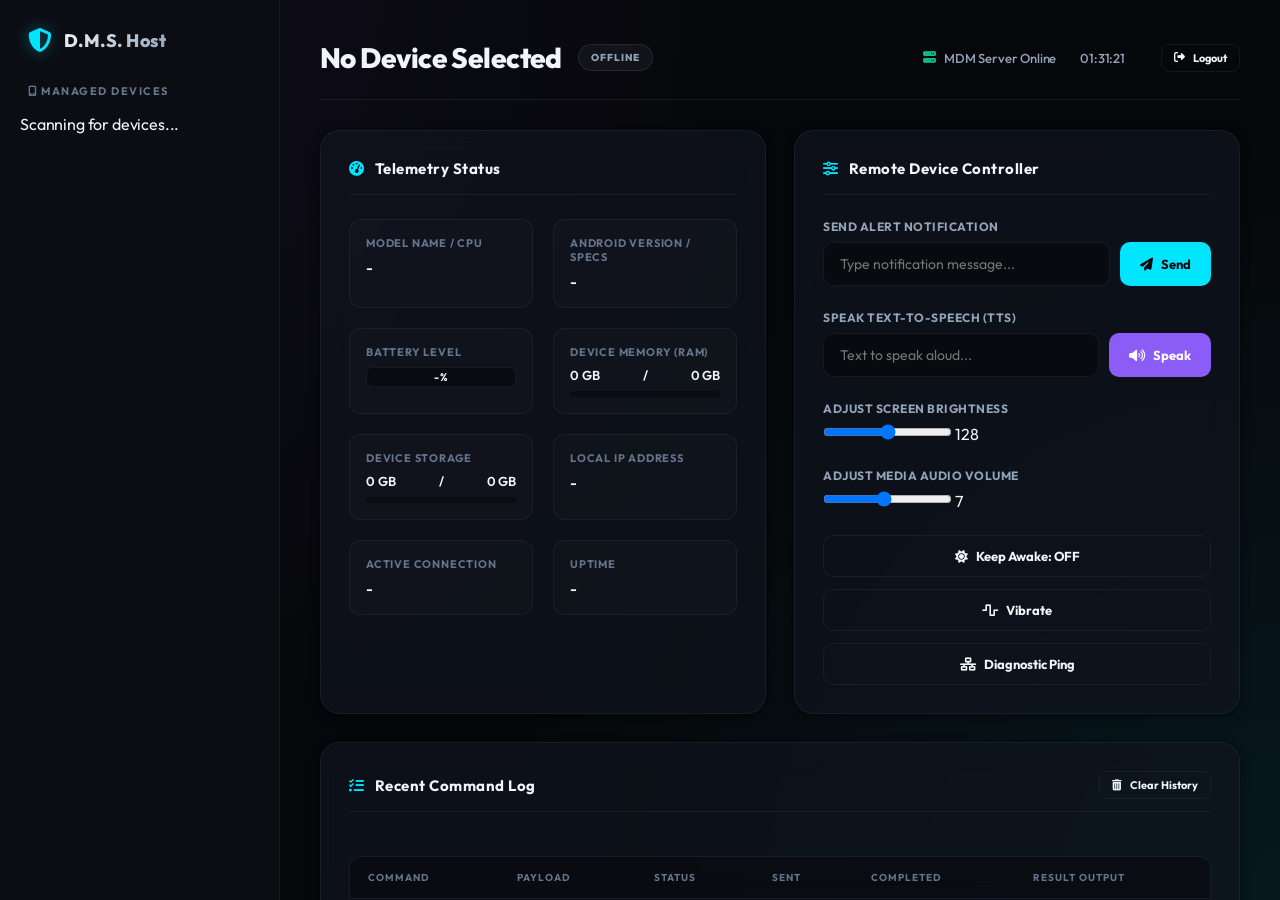
==== wwwroot/index.html @ 7edf5f64 "Initialize DMS Host Server" ====
<!DOCTYPE html>
<html lang="en">
<head>
    <meta charset="UTF-8">
    <meta name="viewport" content="width=device-width, initial-scale=1.0">
    <title>Android Device Manager Dashboard</title>
    <link href="https://fonts.googleapis.com/css2?family=Orbitron:wght@500;700&family=Outfit:wght@300;400;600;800&display=swap" rel="stylesheet">
    <link rel="stylesheet" href="https://cdnjs.cloudflare.com/ajax/libs/font-awesome/6.4.0/css/all.min.css">
    <link rel="stylesheet" href="styles.css">
</head>
<body>
    <div class="app-container">
        <!-- Sidebar Device List -->
        <aside class="sidebar">
            <div class="sidebar-header">
                <i class="fa-solid fa-shield-halved logo-icon"></i>
                <h2>D.M.S. Host</h2>
            </div>
            <div class="device-section">
                <h3><i class="fa-solid fa-mobile-screen"></i> Managed Devices</h3>
                <ul id="device-list" class="device-list-container">
                    <li class="loading-item">Scanning for devices...</li>
                </ul>
            </div>
        </aside>

        <!-- Main Dashboard View -->
        <main class="main-content">
            <!-- Header Status -->
            <header class="main-header">
                <div class="header-info">
                    <h1 id="selected-device-name">No Device Selected</h1>
                    <span id="online-badge" class="badge badge-offline">OFFLINE</span>
                </div>
                <div class="host-status">
                    <span class="status-node"><i class="fa-solid fa-server"></i> MDM Server Online</span>
                    <span class="status-node" id="server-time">00:00:00</span>
                    <button class="btn btn-outline btn-sm btn-logout" onclick="handleLogout()" style="margin-left: 12px; padding: 6px 12px; font-size: 11px;"><i class="fa-solid fa-right-from-bracket"></i> Logout</button>
                </div>
            </header>

            <!-- Navigation Tabs (Only visible when device is selected) -->
            <div class="tab-bar-container" id="dashboard-tabs" style="display: none;">
                <button class="tab-btn active" onclick="switchTab('control')"><i class="fa-solid fa-sliders"></i> Control Console</button>
                <button class="tab-btn" onclick="switchTab('admin')"><i class="fa-solid fa-user-shield"></i> Device Admin</button>
                <button class="tab-btn" onclick="switchTab('packages')"><i class="fa-solid fa-cubes"></i> App Manager</button>
            </div>

            <!-- Dashboard Panels -->
            <div class="tab-content-container">
                
                <!-- 1. Control Console Tab -->
                <div class="tab-pane active" id="tab-control">
                    <div class="dashboard-grid">
                        <!-- Telemetry Panel -->
                        <section class="card panel-telemetry">
                            <h3><i class="fa-solid fa-gauge-high"></i> Telemetry Status</h3>
                            <div class="stat-group">
                                <div class="stat-item">
                                    <span class="stat-label">Model Name / CPU</span>
                                    <span class="stat-val" id="val-model">-</span>
                                </div>
                                <div class="stat-item">
                                    <span class="stat-label">Android Version / Specs</span>
                                    <span class="stat-val" id="val-version">-</span>
                                </div>
                                <div class="stat-item">
                                    <span class="stat-label">Battery Level</span>
                                    <div class="battery-bar-container">
                                        <div class="battery-fill" id="val-battery-fill"></div>
                                        <span class="battery-text" id="val-battery">-%</span>
                                    </div>
                                </div>
                                <div class="stat-item">
                                    <span class="stat-label">Device Memory (RAM)</span>
                                    <div class="storage-group">
                                        <div class="storage-text">
                                            <span id="val-ram-used">0 GB</span> / <span id="val-ram-total">0 GB</span>
                                        </div>
                                        <div class="progress-track">
                                            <div class="progress-bar" id="val-ram-bar"></div>
                                        </div>
                                    </div>
                                </div>
                                <div class="stat-item">
                                    <span class="stat-label">Device Storage</span>
                                    <div id="storage-volumes-container">
                                        <div class="storage-group">
                                            <div class="storage-text">
                                                <span id="val-storage-used">0 GB</span> / <span id="val-storage-total">0 GB</span>
                                            </div>
                                            <div class="progress-track">
                                                <div class="progress-bar" id="val-storage-bar"></div>
                                            </div>
                                        </div>
                                    </div>
                                </div>
                                <div class="stat-item">
                                    <span class="stat-label">Local IP Address</span>
                                    <span class="stat-val" id="val-ip">-</span>
                                </div>
                                <div class="stat-item">
                                    <span class="stat-label">Active Connection</span>
                                    <span class="stat-val" id="val-connection">-</span>
                                </div>
                                <div class="stat-item">
                                    <span class="stat-label">Uptime</span>
                                    <span class="stat-val" id="val-uptime">-</span>
                                </div>
                            </div>
                        </section>

                        <!-- Alerts / Remote Controls Panel -->
                        <section class="card panel-actions">
                            <h3><i class="fa-solid fa-sliders"></i> Remote Device Controller</h3>
                            <div class="control-row">
                                <label>Send Alert Notification</label>
                                <div class="input-action-group">
                                    <input type="text" id="input-notify-text" placeholder="Type notification message...">
                                    <button class="btn btn-primary" onclick="sendCommand('SendNotification', 'input-notify-text')">
                                        <i class="fa-solid fa-paper-plane"></i> Send
                                    </button>
                                </div>
                            </div>
                            <div class="control-row">
                                <label>Speak Text-to-Speech (TTS)</label>
                                <div class="input-action-group">
                                    <input type="text" id="input-tts-text" placeholder="Text to speak aloud...">
                                    <button class="btn btn-neon" onclick="sendCommand('SpeakText', 'input-tts-text')">
                                        <i class="fa-solid fa-volume-high"></i> Speak
                                    </button>
                                </div>
                            </div>
                            <div class="control-row">
                                <label>Adjust Screen Brightness</label>
                                <div class="range-control-group">
                                    <input type="range" id="slider-brightness" min="0" max="255" value="128" oninput="changeBrightness(this.value)">
                                    <span id="label-brightness" class="slider-badge">128</span>
                                </div>
                            </div>
                            <div class="control-row">
                                <label>Adjust Media Audio Volume</label>
                                <div class="range-control-group">
                                    <input type="range" id="slider-volume" min="0" max="15" value="7" oninput="changeVolume(this.value)">
                                    <span id="label-volume" class="slider-badge">7</span>
                                </div>
                            </div>
                            <div class="control-row inline-controls">
                                <button class="btn btn-outline" id="btn-toggle-wake" onclick="toggleWakeLockState()">
                                    <i class="fa-solid fa-sun"></i> Keep Awake: OFF
                                </button>
                                <button class="btn btn-outline" onclick="sendDirectCommand('Vibrate', '1000')">
                                    <i class="fa-solid fa-wave-square"></i> Vibrate
                                </button>
                                <button class="btn btn-outline" onclick="sendDirectCommand('Ping', '')">
                                    <i class="fa-solid fa-network-wired"></i> Diagnostic Ping
                                </button>
                            </div>
                        </section>

                        <!-- Logs Log Panel -->
                        <section class="card panel-logs">
                             <div class="panel-header-row">
                                 <h3><i class="fa-solid fa-list-check"></i> Recent Command Log</h3>
                                 <button class="btn btn-outline btn-sm btn-clear-history" onclick="clearCommandHistory()"><i class="fa-solid fa-trash-can"></i> Clear History</button>
                             </div>
                            <div class="table-container">
                                <table>
                                    <thead>
                                        <tr>
                                            <th>Command</th>
                                            <th>Payload</th>
                                            <th>Status</th>
                                            <th>Sent</th>
                                            <th>Completed</th>
                                            <th>Result Output</th>
                                        </tr>
                                    </thead>
                                    <tbody id="command-log-body">
                                        <tr>
                                            <td colspan="6" class="empty-row">Select a device to view command log</td>
                                        </tr>
                                    </tbody>
                                </table>
                            </div>
                        </section>
                    </div>
                </div>

                <!-- 2. Device Admin Tab -->
                <div class="tab-pane" id="tab-admin">
                    <section class="card panel-admin-controls">
                        <h3><i class="fa-solid fa-user-shield"></i> Security Policies & Device Control</h3>
                        <p class="admin-instructions">
                            These actions leverage Android's official DevicePolicyManager APIs. The target device must have the client app registered as a Device Administrator.
                        </p>
                        <div class="admin-buttons-grid">
                            <div class="admin-action-card">
                                <h4><i class="fa-solid fa-lock"></i> Lock Device</h4>
                                <p>Immediately locks the device screen, requiring the user's PIN/Password/Pattern to unlock.</p>
                                <button class="btn btn-primary" onclick="sendDirectCommand('LockDevice', '')">Lock Screen Now</button>
                            </div>
                            <div class="admin-action-card dest-card">
                                <h4><i class="fa-solid fa-triangle-exclamation"></i> Factory Reset</h4>
                                <p>Performs a secure data wipe, restoring the device to factory default settings. This is permanent.</p>
                                <button class="btn btn-danger" onclick="confirmWipeDevice()">Wipe Device Data</button>
                            </div>
                        </div>
                    </section>
                </div>

                <!-- 3. App Manager Tab -->
                <div class="tab-pane" id="tab-packages">
                    <div class="dashboard-grid">
                        <!-- App Deployment Card -->
                        <section class="card panel-deploy">
                            <h3><i class="fa-solid fa-cloud-arrow-up"></i> Deploy APK Package</h3>
                            <div class="upload-zone" id="upload-zone">
                                <i class="fa-solid fa-box-archive upload-icon"></i>
                                <p>Drag and drop APK file or click to select</p>
                                <input type="file" id="apk-file-input" accept=".apk" style="display: none;">
                                <div class="upload-progress-container" id="upload-progress-container" style="display: none;">
                                    <div class="upload-progress-track">
                                        <div class="upload-progress-bar" id="upload-progress-bar"></div>
                                    </div>
                                    <span id="upload-status-text">Uploading: 0%</span>
                                </div>
                            </div>
                        </section>

                        <!-- Installed Packages Card -->
                        <section class="card panel-app-manager">
                             <h3><i class="fa-solid fa-cubes"></i> Installed Packages Manager</h3>
                             <div class="search-filter-row">
                                 <div class="search-filter-box">
                                     <i class="fa-solid fa-magnifying-glass"></i>
                                     <input type="text" id="app-search-input" placeholder="Search package name..." oninput="filterAppList()">
                                 </div>
                                 <div class="app-filter-tabs">
                                     <button class="filter-tab-btn active" id="filter-btn-user" onclick="setAppFilterType('user')">User Apps</button>
                                     <button class="filter-tab-btn" id="filter-btn-system" onclick="setAppFilterType('system')">System Apps</button>
                                     <button class="filter-tab-btn" id="filter-btn-all" onclick="setAppFilterType('all')">All</button>
                                 </div>
                             </div>
                            <div class="table-container apps-table-container">
                                <table>
                                    <thead>
                                        <tr>
                                            <th>Package Name</th>
                                            <th style="width: 220px; text-align: right;">Actions</th>
                                        </tr>
                                    </thead>
                                    <tbody id="apps-table-body">
                                        <tr>
                                            <td colspan="2" class="empty-row">Select a device to list apps</td>
                                        </tr>
                                    </tbody>
                                </table>
                            </div>
                        </section>
                    </div>
                </div>

            </div>
        </main>
    </div>

    <!-- Modal to show large results -->
    <div id="result-modal" class="modal">
        <div class="modal-content">
            <span class="close-btn" onclick="closeModal()">&times;</span>
            <h3 id="modal-title">Command Output</h3>
            <pre id="modal-text"></pre>
        </div>
    </div>

    <script src="app.js"></script>
</body>
</html>
---- wwwroot/styles.css ----
/* ── Premium Enterprise MDM Theme ───────────────────────────────────────────── */
:root {
    --bg-base: #06070a;
    --bg-sidebar: #0b0d13;
    --bg-surface: rgba(17, 20, 30, 0.7);
    --bg-card: rgba(23, 27, 41, 0.5);
    
    --border-color: rgba(56, 68, 102, 0.25);
    --border-glow: rgba(0, 229, 255, 0.15);
    
    --color-text-primary: #f1f5f9;
    --color-text-secondary: #94a3b8;
    --color-text-muted: #64748b;
    
    --color-primary: #00e5ff;       /* Electric Cyan */
    --color-accent: #8b5cf6;        /* Royal Violet */
    --color-success: #10b981;       /* Emerald Green */
    --color-danger: #ef4444;        /* Crimson Red */
    --color-warning: #f59e0b;       /* Amber Gold */
    
    --font-sans: 'Outfit', -apple-system, BlinkMacSystemFont, "Segoe UI", Roboto, sans-serif;
    --font-mono: 'JetBrains Mono', 'Courier New', monospace;
    
    --shadow-sm: 0 2px 8px rgba(0, 0, 0, 0.5);
    --shadow-md: 0 8px 24px rgba(0, 0, 0, 0.6);
    --shadow-glow: 0 0 16px rgba(0, 229, 255, 0.2);
}

/* ── Reset & Base Layout ───────────────────────────────────────────────────── */
* {
    margin: 0;
    padding: 0;
    box-sizing: border-box;
}

body {
    background: var(--bg-base);
    background-image: 
        radial-gradient(circle at 0% 0%, rgba(139, 92, 246, 0.08) 0%, transparent 50%),
        radial-gradient(circle at 100% 100%, rgba(0, 229, 255, 0.08) 0%, transparent 50%);
    color: var(--color-text-primary);
    font-family: var(--font-sans);
    overflow: hidden;
    height: 100vh;
    letter-spacing: -0.01em;
}

/* Custom Scrollbars */
::-webkit-scrollbar {
    width: 6px;
    height: 6px;
}
::-webkit-scrollbar-track {
    background: transparent;
}
::-webkit-scrollbar-thumb {
    background: var(--border-color);
    border-radius: 3px;
}
::-webkit-scrollbar-thumb:hover {
    background: var(--color-text-muted);
}

/* ── App Grid Structure ────────────────────────────────────────────────────── */
.app-container {
    display: grid;
    grid-template-columns: 280px 1fr;
    height: 100vh;
}

/* ── Refined Sidebar ───────────────────────────────────────────────────────── */
.sidebar {
    background: var(--bg-sidebar);
    border-right: 1px solid var(--border-color);
    padding: 28px 20px;
    display: flex;
    flex-direction: column;
    gap: 32px;
}

.sidebar-header {
    display: flex;
    align-items: center;
    gap: 12px;
    padding-left: 8px;
}

.logo-icon {
    font-size: 24px;
    color: var(--color-primary);
    filter: drop-shadow(0 0 8px rgba(0, 229, 255, 0.4));
}

.sidebar-header h2 {
    font-size: 18px;
    font-weight: 800;
    letter-spacing: 0.5px;
    background: linear-gradient(135deg, var(--color-text-primary), var(--color-text-secondary));
    -webkit-background-clip: text;
    -webkit-text-fill-color: transparent;
}

.device-section {
    display: flex;
    flex-direction: column;
    gap: 16px;
}

.device-section h3 {
    font-size: 11px;
    font-weight: 700;
    letter-spacing: 1.5px;
    color: var(--color-text-muted);
    text-transform: uppercase;
    padding-left: 8px;
}

.device-list-container {
    list-style: none;
    display: flex;
    flex-direction: column;
    gap: 10px;
    overflow-y: auto;
    max-height: calc(100vh - 160px);
    padding-right: 4px;
}

.device-item {
    background: var(--bg-card);
    border: 1px solid var(--border-color);
    border-radius: 12px;
    padding: 14px 18px;
    cursor: pointer;
    display: flex;
    align-items: center;
    justify-content: space-between;
    transition: all 0.2s cubic-bezier(0.16, 1, 0.3, 1);
}

.device-item:hover {
    border-color: rgba(0, 229, 255, 0.4);
    background: rgba(17, 20, 30, 0.9);
    transform: translateY(-1px);
    box-shadow: 0 4px 12px rgba(0, 0, 0, 0.4);
}

.device-item.active {
    background: rgba(0, 229, 255, 0.04);
    border-color: var(--color-primary);
    box-shadow: var(--shadow-glow);
}

.device-name {
    font-weight: 600;
    font-size: 14px;
    color: var(--color-text-primary);
    display: block;
    margin-bottom: 2px;
}

.device-model {
    font-size: 12px;
    color: var(--color-text-secondary);
}

.status-dot {
    width: 6px;
    height: 6px;
    border-radius: 50%;
    position: relative;
}

.status-online {
    background: var(--color-success);
    box-shadow: 0 0 8px var(--color-success);
}

.status-offline {
    background: var(--color-text-muted);
}

/* ── Main View Content Area ────────────────────────────────────────────────── */
.main-content {
    display: flex;
    flex-direction: column;
    padding: 40px;
    overflow-y: auto;
    gap: 30px;
}

.main-header {
    display: flex;
    align-items: center;
    justify-content: space-between;
    border-bottom: 1px solid var(--border-color);
    padding-bottom: 24px;
}

.header-info {
    display: flex;
    align-items: center;
    gap: 16px;
}

.header-info h1 {
    font-size: 28px;
    font-weight: 800;
    letter-spacing: -0.02em;
}

.badge {
    padding: 6px 12px;
    border-radius: 30px;
    font-size: 10px;
    font-weight: 800;
    letter-spacing: 1px;
    text-transform: uppercase;
}

.badge-online {
    background: rgba(16, 185, 129, 0.1);
    color: var(--color-success);
    border: 1px solid rgba(16, 185, 129, 0.2);
}

.badge-offline {
    background: rgba(100, 116, 139, 0.1);
    color: var(--color-text-secondary);
    border: 1px solid rgba(100, 116, 139, 0.2);
}

.host-status {
    display: flex;
    gap: 24px;
    font-size: 13px;
    color: var(--color-text-secondary);
    font-weight: 500;
}

.status-node {
    display: flex;
    align-items: center;
    gap: 8px;
}

.status-node i {
    color: var(--color-success);
}

/* ── Navigation Tabs ───────────────────────────────────────────────────────── */
.tab-bar-container {
    display: flex;
    gap: 4px;
    background: #0d0f17;
    border: 1px solid var(--border-color);
    border-radius: 14px;
    padding: 4px;
    align-self: flex-start;
}

.tab-btn {
    background: transparent;
    border: none;
    color: var(--color-text-secondary);
    font-size: 13px;
    font-weight: 600;
    padding: 10px 20px;
    border-radius: 10px;
    cursor: pointer;
    display: flex;
    align-items: center;
    gap: 8px;
    transition: all 0.15s ease;
}

.tab-btn:hover {
    color: var(--color-text-primary);
    background: rgba(255, 255, 255, 0.02);
}

.tab-btn.active {
    background: rgba(255, 255, 255, 0.08);
    color: var(--color-primary);
    border: 1px solid rgba(0, 229, 255, 0.2);
}

.tab-pane {
    display: none;
}

.tab-pane.active {
    display: block;
    animation: slideUp 0.3s cubic-bezier(0.16, 1, 0.3, 1);
}

@keyframes slideUp {
    from { opacity: 0; transform: translateY(6px); }
    to { opacity: 1; transform: translateY(0); }
}

/* ── Modern Dashboard Cards ────────────────────────────────────────────────── */
.dashboard-grid {
    display: grid;
    grid-template-columns: repeat(2, 1fr);
    gap: 28px;
}

.panel-logs {
    grid-column: span 2;
}

.card {
    background: var(--bg-surface);
    backdrop-filter: blur(16px);
    -webkit-backdrop-filter: blur(16px);
    border: 1px solid var(--border-color);
    border-radius: 20px;
    padding: 28px;
    display: flex;
    flex-direction: column;
    gap: 24px;
    box-shadow: var(--shadow-sm);
    transition: border-color 0.2s ease;
}

.card:hover {
    border-color: rgba(56, 68, 102, 0.4);
}

.card h3 {
    font-size: 15px;
    font-weight: 700;
    letter-spacing: 0.5px;
    color: var(--color-text-primary);
    display: flex;
    align-items: center;
    gap: 10px;
    border-bottom: 1px solid var(--border-color);
    padding-bottom: 16px;
}

.card h3 i {
    color: var(--color-primary);
}

/* ── Telemetry Stats ──────────────────────────────────────────────────────── */
.stat-group {
    display: grid;
    grid-template-columns: repeat(2, 1fr);
    gap: 20px;
}

.stat-item {
    display: flex;
    flex-direction: column;
    gap: 8px;
    background: rgba(255, 255, 255, 0.015);
    border: 1px solid var(--border-color);
    border-radius: 12px;
    padding: 16px;
}

.stat-item.span-2 {
    grid-column: span 2;
}

.stat-label {
    font-size: 11px;
    font-weight: 700;
    color: var(--color-text-muted);
    text-transform: uppercase;
    letter-spacing: 0.8px;
}

.stat-val {
    font-size: 15px;
    font-weight: 600;
    color: var(--color-text-primary);
}

/* Battery Gauge */
.battery-bar-container {
    width: 100%;
    height: 20px;
    background: rgba(10, 12, 18, 0.9);
    border: 1px solid var(--border-color);
    border-radius: 6px;
    position: relative;
    overflow: hidden;
    display: flex;
    align-items: center;
    justify-content: center;
}

.battery-fill {
    position: absolute;
    top: 0;
    left: 0;
    height: 100%;
    width: 0%;
    background: linear-gradient(90deg, #10b981, #34d399);
    transition: width 0.6s cubic-bezier(0.16, 1, 0.3, 1);
}

.battery-text {
    z-index: 10;
    font-weight: 700;
    font-size: 11px;
    letter-spacing: 0.5px;
}

/* Storage Bar */
.storage-group {
    display: flex;
    flex-direction: column;
    gap: 8px;
}

.storage-text {
    font-size: 13px;
    font-weight: 600;
    display: flex;
    justify-content: space-between;
}

.progress-track {
    width: 100%;
    height: 6px;
    background: rgba(10, 12, 18, 0.9);
    border-radius: 3px;
    overflow: hidden;
}

.progress-bar {
    height: 100%;
    width: 0%;
    background: var(--color-primary);
    box-shadow: 0 0 10px rgba(0, 229, 255, 0.3);
    transition: width 0.6s cubic-bezier(0.16, 1, 0.3, 1);
}

/* ── Remote Control Row Inputs ────────────────────────────────────────────── */
.control-row {
    display: flex;
    flex-direction: column;
    gap: 8px;
}

.control-row label {
    font-size: 12px;
    font-weight: 700;
    color: var(--color-text-secondary);
    text-transform: uppercase;
    letter-spacing: 0.5px;
}

.input-action-group {
    display: flex;
    gap: 10px;
}

.input-action-group input {
    flex: 1;
    background: #090a0f;
    border: 1px solid var(--border-color);
    border-radius: 10px;
    padding: 12px 16px;
    color: var(--color-text-primary);
    font-family: var(--font-sans);
    font-size: 14px;
    transition: all 0.2s ease;
}

.input-action-group input:focus {
    outline: none;
    border-color: rgba(0, 229, 255, 0.5);
    box-shadow: 0 0 0 2px rgba(0, 229, 255, 0.1);
}

/* Buttons Styling */
.btn {
    border-radius: 10px;
    border: none;
    padding: 12px 20px;
    font-family: var(--font-sans);
    font-size: 13px;
    font-weight: 700;
    cursor: pointer;
    display: inline-flex;
    align-items: center;
    justify-content: center;
    gap: 8px;
    transition: all 0.2s cubic-bezier(0.16, 1, 0.3, 1);
}

.btn-primary {
    background: var(--color-primary);
    color: #06070a;
}

.btn-primary:hover {
    filter: brightness(1.15);
    transform: translateY(-1px);
    box-shadow: var(--shadow-glow);
}

.btn-neon {
    background: var(--color-accent);
    color: #fff;
}

.btn-neon:hover {
    filter: brightness(1.15);
    transform: translateY(-1px);
    box-shadow: 0 0 12px rgba(139, 92, 246, 0.3);
}

.btn-outline {
    background: transparent;
    border: 1px solid var(--border-color);
    color: var(--color-text-primary);
}

.btn-outline:hover {
    border-color: var(--color-primary);
    background: rgba(0, 229, 255, 0.02);
}

.btn-sm {
    padding: 8px 14px;
    font-size: 11px;
    border-radius: 8px;
}

.btn-danger {
    background: var(--color-danger);
    color: white;
}

.btn-danger:hover {
    filter: brightness(1.15);
    transform: translateY(-1px);
    box-shadow: 0 0 12px rgba(239, 68, 68, 0.3);
}

.inline-controls {
    display: flex;
    gap: 12px;
}

/* ── APK Upload Drag Area ──────────────────────────────────────────────────── */
.upload-zone {
    border: 2px dashed var(--border-color);
    border-radius: 16px;
    padding: 50px 24px;
    text-align: center;
    cursor: pointer;
    transition: all 0.2s ease;
    display: flex;
    flex-direction: column;
    align-items: center;
    gap: 14px;
    background: rgba(10, 12, 18, 0.4);
}

.upload-zone:hover, .upload-zone.dragover {
    border-color: var(--color-primary);
    background: rgba(0, 229, 255, 0.015);
}

.upload-icon {
    font-size: 40px;
    color: var(--color-text-muted);
    transition: all 0.2s;
}

.upload-zone:hover .upload-icon {
    color: var(--color-primary);
    filter: drop-shadow(0 0 8px rgba(0, 229, 255, 0.3));
}

.upload-zone p {
    font-size: 13px;
    color: var(--color-text-secondary);
}

.upload-progress-container {
    width: 100%;
    margin-top: 10px;
    display: flex;
    flex-direction: column;
    gap: 6px;
}

.upload-progress-track {
    width: 100%;
    height: 6px;
    background: rgba(10, 12, 18, 0.9);
    border-radius: 3px;
    overflow: hidden;
}

.upload-progress-bar {
    height: 100%;
    width: 0%;
    background: var(--color-accent);
    box-shadow: 0 0 8px rgba(139, 92, 246, 0.3);
    transition: width 0.1s ease;
}

#upload-status-text {
    font-size: 11px;
    color: var(--color-text-secondary);
    font-weight: 600;
}

/* ── Professional Admin Cards Grid ─────────────────────────────────────────── */
.admin-instructions {
    font-size: 13px;
    line-height: 20px;
    color: var(--color-text-secondary);
    border-left: 2px solid var(--color-accent);
    padding-left: 14px;
    margin-bottom: 8px;
}

.admin-buttons-grid {
    display: grid;
    grid-template-columns: repeat(2, 1fr);
    gap: 28px;
}

.admin-action-card {
    background: rgba(255, 255, 255, 0.01);
    border: 1px solid var(--border-color);
    border-radius: 16px;
    padding: 24px;
    display: flex;
    flex-direction: column;
    gap: 14px;
    transition: all 0.2s ease;
}

.admin-action-card:hover {
    border-color: rgba(255, 255, 255, 0.05);
    background: rgba(255, 255, 255, 0.015);
}

.admin-action-card h4 {
    font-size: 15px;
    font-weight: 700;
    color: var(--color-text-primary);
    display: flex;
    align-items: center;
    gap: 10px;
}

.admin-action-card p {
    font-size: 13px;
    line-height: 18px;
    color: var(--color-text-secondary);
    flex: 1;
}

.dest-card {
    border-color: rgba(239, 68, 68, 0.15);
}

.dest-card:hover {
    border-color: rgba(239, 68, 68, 0.35);
}

.dest-card h4 {
    color: var(--color-danger);
}

/* ── Log Table Style ───────────────────────────────────────────────────────── */
.table-container {
    overflow-x: auto;
    max-height: 350px;
    border: 1px solid var(--border-color);
    border-radius: 12px;
    background: rgba(10, 12, 18, 0.3);
}

table {
    width: 100%;
    border-collapse: collapse;
    font-size: 13px;
    text-align: left;
}

th, td {
    padding: 14px 18px;
    border-bottom: 1px solid var(--border-color);
}

th {
    font-size: 10px;
    font-weight: 700;
    color: var(--color-text-muted);
    text-transform: uppercase;
    letter-spacing: 1px;
    background: rgba(0, 0, 0, 0.2);
}

tr:last-child td {
    border-bottom: none;
}

tr:hover td {
    background: rgba(255, 255, 255, 0.01);
}

.empty-row {
    text-align: center;
    color: var(--color-text-muted);
    padding: 40px 0;
}

.status-badge {
    padding: 4px 10px;
    border-radius: 6px;
    font-size: 10px;
    font-weight: 800;
    letter-spacing: 0.5px;
    text-transform: uppercase;
}

.status-badge-pending {
    background: rgba(245, 158, 11, 0.1);
    color: var(--color-warning);
    border: 1px solid rgba(245, 158, 11, 0.2);
}

.status-badge-sent {
    background: rgba(0, 229, 255, 0.1);
    color: var(--color-primary);
    border: 1px solid rgba(0, 229, 255, 0.2);
}

.status-badge-success {
    background: rgba(16, 185, 129, 0.1);
    color: var(--color-success);
    border: 1px solid rgba(16, 185, 129, 0.2);
}

.status-badge-failed {
    background: rgba(239, 68, 68, 0.1);
    color: var(--color-danger);
    border: 1px solid rgba(239, 68, 68, 0.2);
}

.click-output {
    color: var(--color-primary);
    text-decoration: underline;
    cursor: pointer;
    font-weight: 600;
}

.click-output:hover {
    filter: brightness(1.2);
}

/* ── App Manager package list ──────────────────────────────────────────────── */
.apps-table-container {
    height: 400px;
    overflow-y: auto;
}

.package-name-cell {
    font-family: var(--font-mono);
    font-size: 12px;
    color: var(--color-text-secondary);
}

/* ── Modals / Dialogs ──────────────────────────────────────────────────────── */
.modal {
    display: none;
    position: fixed;
    z-index: 1000;
    left: 0;
    top: 0;
    width: 100%;
    height: 100%;
    background-color: rgba(3, 4, 7, 0.9);
    backdrop-filter: blur(8px);
}

.modal-content {
    background-color: #0b0d13;
    margin: 12% auto;
    padding: 30px;
    border: 1px solid var(--border-color);
    border-radius: 20px;
    width: 90%;
    max-width: 650px;
    box-shadow: var(--shadow-md);
    position: relative;
    animation: zoomIn 0.2s cubic-bezier(0.16, 1, 0.3, 1);
}

@keyframes zoomIn {
    from { transform: scale(0.97); opacity: 0; }
    to { transform: scale(1); opacity: 1; }
}

.close-btn {
    color: var(--color-text-muted);
    position: absolute;
    top: 20px;
    right: 25px;
    font-size: 28px;
    font-weight: bold;
    cursor: pointer;
    transition: color 0.15s;
}

.close-btn:hover {
    color: var(--color-danger);
}

.modal h3 {
    font-size: 16px;
    font-weight: 700;
    margin-bottom: 20px;
    border-bottom: 1px solid var(--border-color);
    padding-bottom: 12px;
}

.modal pre {
    background: #050609;
    border: 1px solid var(--border-color);
    border-radius: 10px;
    padding: 20px;
    font-family: var(--font-mono);
    font-size: 13px;
    color: var(--color-warning);
    max-height: 350px;
    overflow-y: auto;
    white-space: pre-wrap;
    word-break: break-all;
}

/* ── Installed Package Browser Search filter ───────────────────────────────── */
.search-filter-row {
    display: flex;
    flex-wrap: wrap;
    gap: 16px;
    align-items: center;
    justify-content: space-between;
    width: 100%;
}

.search-filter-box {
    display: flex;
    align-items: center;
    gap: 10px;
    background: #090a0f;
    border: 1px solid var(--border-color);
    border-radius: 10px;
    padding: 12px 16px;
    flex: 1;
    min-width: 200px;
}

.search-filter-box i {
    color: var(--color-text-muted);
}

.search-filter-box input {
    flex: 1;
    background: transparent;
    border: none;
    outline: none;
    color: var(--color-text-primary);
    font-family: var(--font-sans);
    font-size: 13px;
}

/* App Filter Tabs */
.app-filter-tabs {
    display: flex;
    background: #090a0f;
    border: 1px solid var(--border-color);
    border-radius: 10px;
    padding: 4px;
}

.filter-tab-btn {
    background: transparent;
    border: none;
    outline: none;
    padding: 8px 16px;
    border-radius: 8px;
    color: var(--color-text-secondary);
    font-family: var(--font-sans);
    font-size: 12px;
    font-weight: 600;
    cursor: pointer;
    transition: all 0.15s ease;
}

.filter-tab-btn:hover {
    color: var(--color-text-primary);
    background: rgba(255, 255, 255, 0.03);
}

.filter-tab-btn.active {
    color: var(--bg-base);
    background: var(--color-primary);
    box-shadow: 0 0 10px rgba(0, 229, 255, 0.3);
}

/* Panel Header Flex Layout */
.panel-header-row {
    display: flex;
    align-items: center;
    justify-content: space-between;
    margin-bottom: 20px;
    border-bottom: 1px solid var(--border-color);
    padding-bottom: 12px;
}

.panel-header-row h3 {
    margin-bottom: 0 !important;
    border-bottom: none !important;
    padding-bottom: 0 !important;
}

/* Retry Command Button */
.btn-retry-cmd {
    background: rgba(245, 158, 11, 0.1);
    color: var(--color-warning);
    border: 1px solid rgba(245, 158, 11, 0.3);
    border-radius: 6px;
    padding: 3px 8px;
    font-size: 10px;
    font-weight: 700;
    cursor: pointer;
    text-transform: uppercase;
    transition: all 0.15s ease;
    margin-left: 6px;
}

.btn-retry-cmd:hover {
    background: var(--color-warning);
    color: var(--bg-base);
    box-shadow: 0 0 8px rgba(245, 158, 11, 0.4);
}

.btn-clear-history {
    font-size: 11px !important;
    padding: 6px 12px !important;
    font-weight: 700;
}

/* Multiple Storage Volumes Styling */
.storage-group {
    margin-bottom: 12px;
}
.storage-group:last-child {
    margin-bottom: 0;
}
.storage-volume-name {
    font-size: 12px;
    font-weight: 600;
    color: var(--color-text-secondary);
    display: block;
    margin-bottom: 4px;
}

/* ── Login Page Styles ──────────────────────────────────────────────────────── */
.login-body {
    display: flex;
    justify-content: center;
    align-items: center;
    height: 100vh;
    width: 100vw;
    background: var(--bg-base);
    background-image: 
        radial-gradient(circle at 50% 50%, rgba(0, 229, 255, 0.08) 0%, transparent 60%),
        radial-gradient(circle at 100% 0%, rgba(139, 92, 246, 0.06) 0%, transparent 40%);
}

.login-container {
    width: 100%;
    max-width: 420px;
    padding: 20px;
}

.login-card {
    background: rgba(17, 20, 30, 0.65);
    border: 1px solid var(--border-color);
    box-shadow: var(--shadow-md), 0 0 40px rgba(0, 229, 255, 0.05);
    border-radius: 20px;
    padding: 40px 30px;
    backdrop-filter: blur(12px);
    animation: zoomIn 0.3s cubic-bezier(0.16, 1, 0.3, 1);
}

.login-header {
    text-align: center;
    margin-bottom: 32px;
}

.login-logo-icon {
    font-size: 42px;
    color: var(--color-primary);
    filter: drop-shadow(0 0 12px rgba(0, 229, 255, 0.5));
    margin-bottom: 16px;
}

.login-header h2 {
    font-size: 24px;
    font-weight: 800;
    margin-bottom: 8px;
    background: linear-gradient(135deg, var(--color-text-primary), var(--color-text-secondary));
    -webkit-background-clip: text;
    -webkit-text-fill-color: transparent;
    letter-spacing: 0.5px;
}

.login-header p {
    font-size: 13px;
    color: var(--color-text-secondary);
}

.input-group {
    display: flex;
    flex-direction: column;
    gap: 8px;
    margin-bottom: 24px;
}

.input-group label {
    font-size: 12px;
    font-weight: 600;
    color: var(--color-text-secondary);
}

.input-group label i {
    color: var(--color-primary);
    margin-right: 4px;
}

.input-group input {
    background: #090a0f;
    border: 1px solid var(--border-color);
    border-radius: 10px;
    padding: 14px 16px;
    color: var(--color-text-primary);
    font-family: var(--font-sans);
    font-size: 14px;
    outline: none;
    transition: all 0.2s ease;
}

.input-group input:focus {
    border-color: var(--color-primary);
    box-shadow: 0 0 10px rgba(0, 229, 255, 0.15);
}

.btn-login {
    width: 100%;
    padding: 14px !important;
    font-size: 14px !important;
    font-weight: 700;
    letter-spacing: 0.5px;
}

.error-text {
    color: var(--color-danger);
    font-size: 12px;
    font-weight: 600;
    text-align: center;
    margin-bottom: 16px;
    background: rgba(239, 68, 68, 0.1);
    border: 1px solid rgba(239, 68, 68, 0.2);
    border-radius: 8px;
    padding: 10px;
}
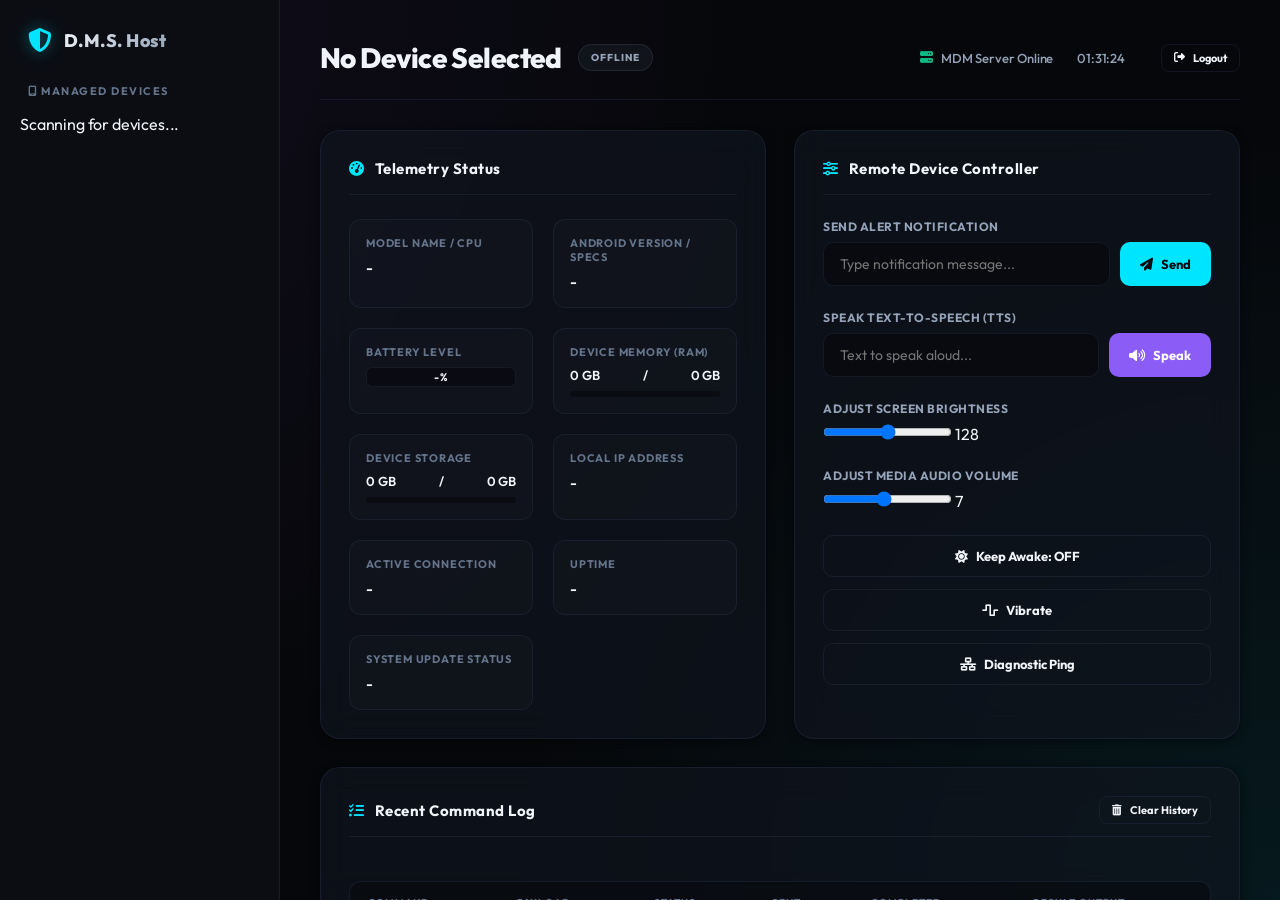
==== commit 6d201cc7: "Add System Update Status telemetry field to dashboard and server schemas" ====
--- a/wwwroot/index.html
+++ b/wwwroot/index.html
@@ -107,6 +107,10 @@
                                     <span class="stat-label">Uptime</span>
                                     <span class="stat-val" id="val-uptime">-</span>
                                 </div>
+                                <div class="stat-item">
+                                    <span class="stat-label">System Update Status</span>
+                                    <span class="stat-val" id="val-updates">-</span>
+                                </div>
                             </div>
                         </section>
 
